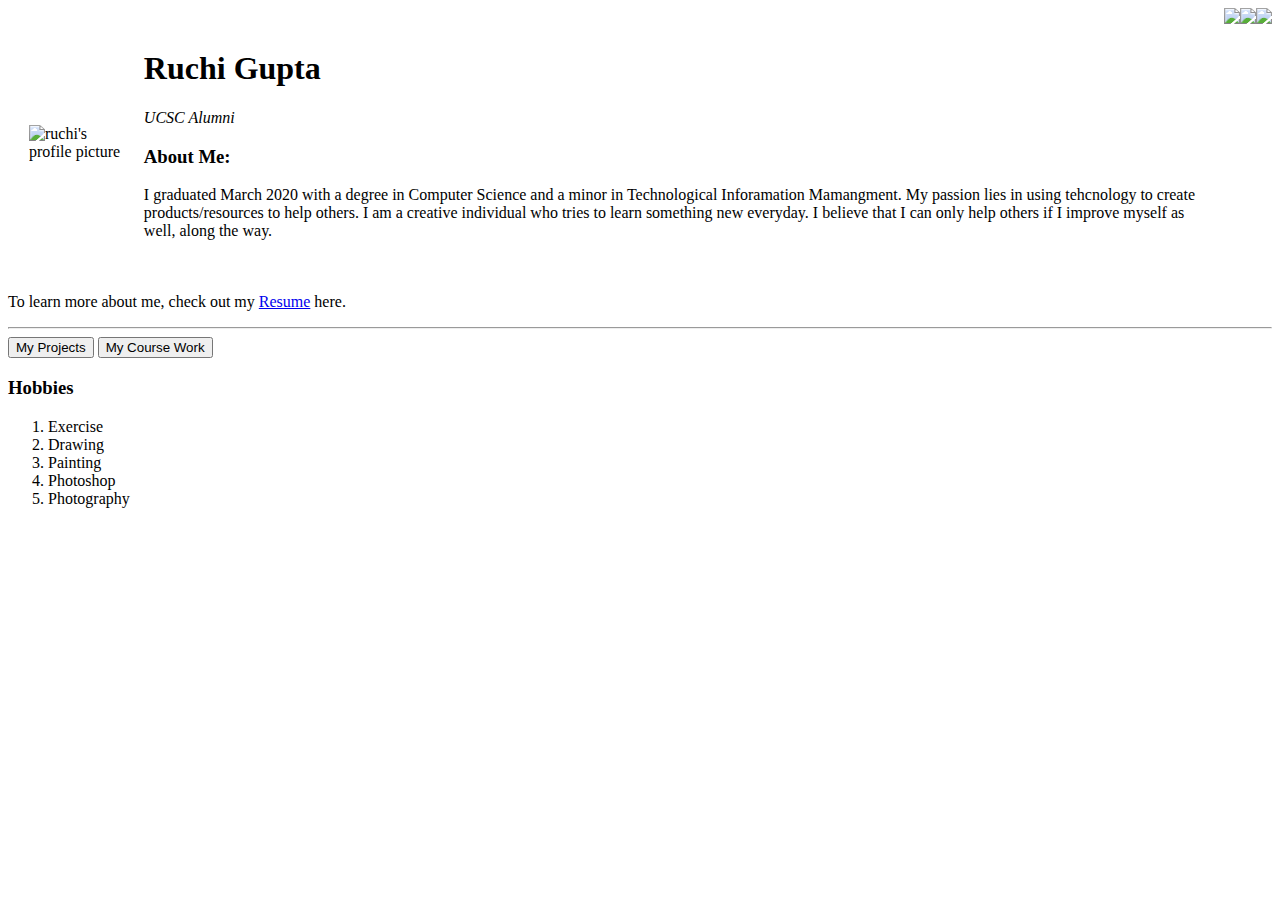
==== index.html @ eff600fb "Add files via upload" ====
<!DOCTYPE html>
<html lang="en" dir="ltr">

<head>
  <meta charset="utf-8">

  <img src="https://img.icons8.com/wired/32/000000/filled-message.png" align="right"/>
  <img src="https://img.icons8.com/wired/32/000000/github.png" align="right"/>
  <img src="https://img.icons8.com/wired/32/000000/linkedin.png" align="right"/>

  <title>Ruchi Gupta Website</title>
</head>

<body>
  <table cellspacing = "20">
    <tr>
      <td>
        <img src="images/circleruchi.png"alt="ruchi's profile picture" height = "200" width="200">
      </td>
      <td>
        <h1>Ruchi Gupta</h1>
        <p><em>UCSC Alumni</em></p>
        <h3><strong>About Me:</strong></h3>
        <p>I graduated March 2020 with a degree in Computer Science and a minor in
          Technological Inforamation Mamangment. My passion
          lies in using tehcnology to create products/resources to help others.
          I am a creative individual who tries to learn something new
          everyday. I believe that I can only help others if I improve myself as well, along the way.
        </p>

  </table>


  <p>To learn more about me, check out my <a href="Ruchi Gupta Resume.pdf"> Resume</a> here. </p>
  <hr>
  <a href="My Projects.html"><button>My Projects</button></a>
  <a href="My Course Work.html"><button>My Course Work</button></a>
  <h3>Hobbies</h3>
    <ol>
      <li>Exercise</li>
      <li>Drawing</li>
      <li>Painting</li>
      <li>Photoshop</li>
      <li>Photography</li>
    </ol>



</body>

</html>
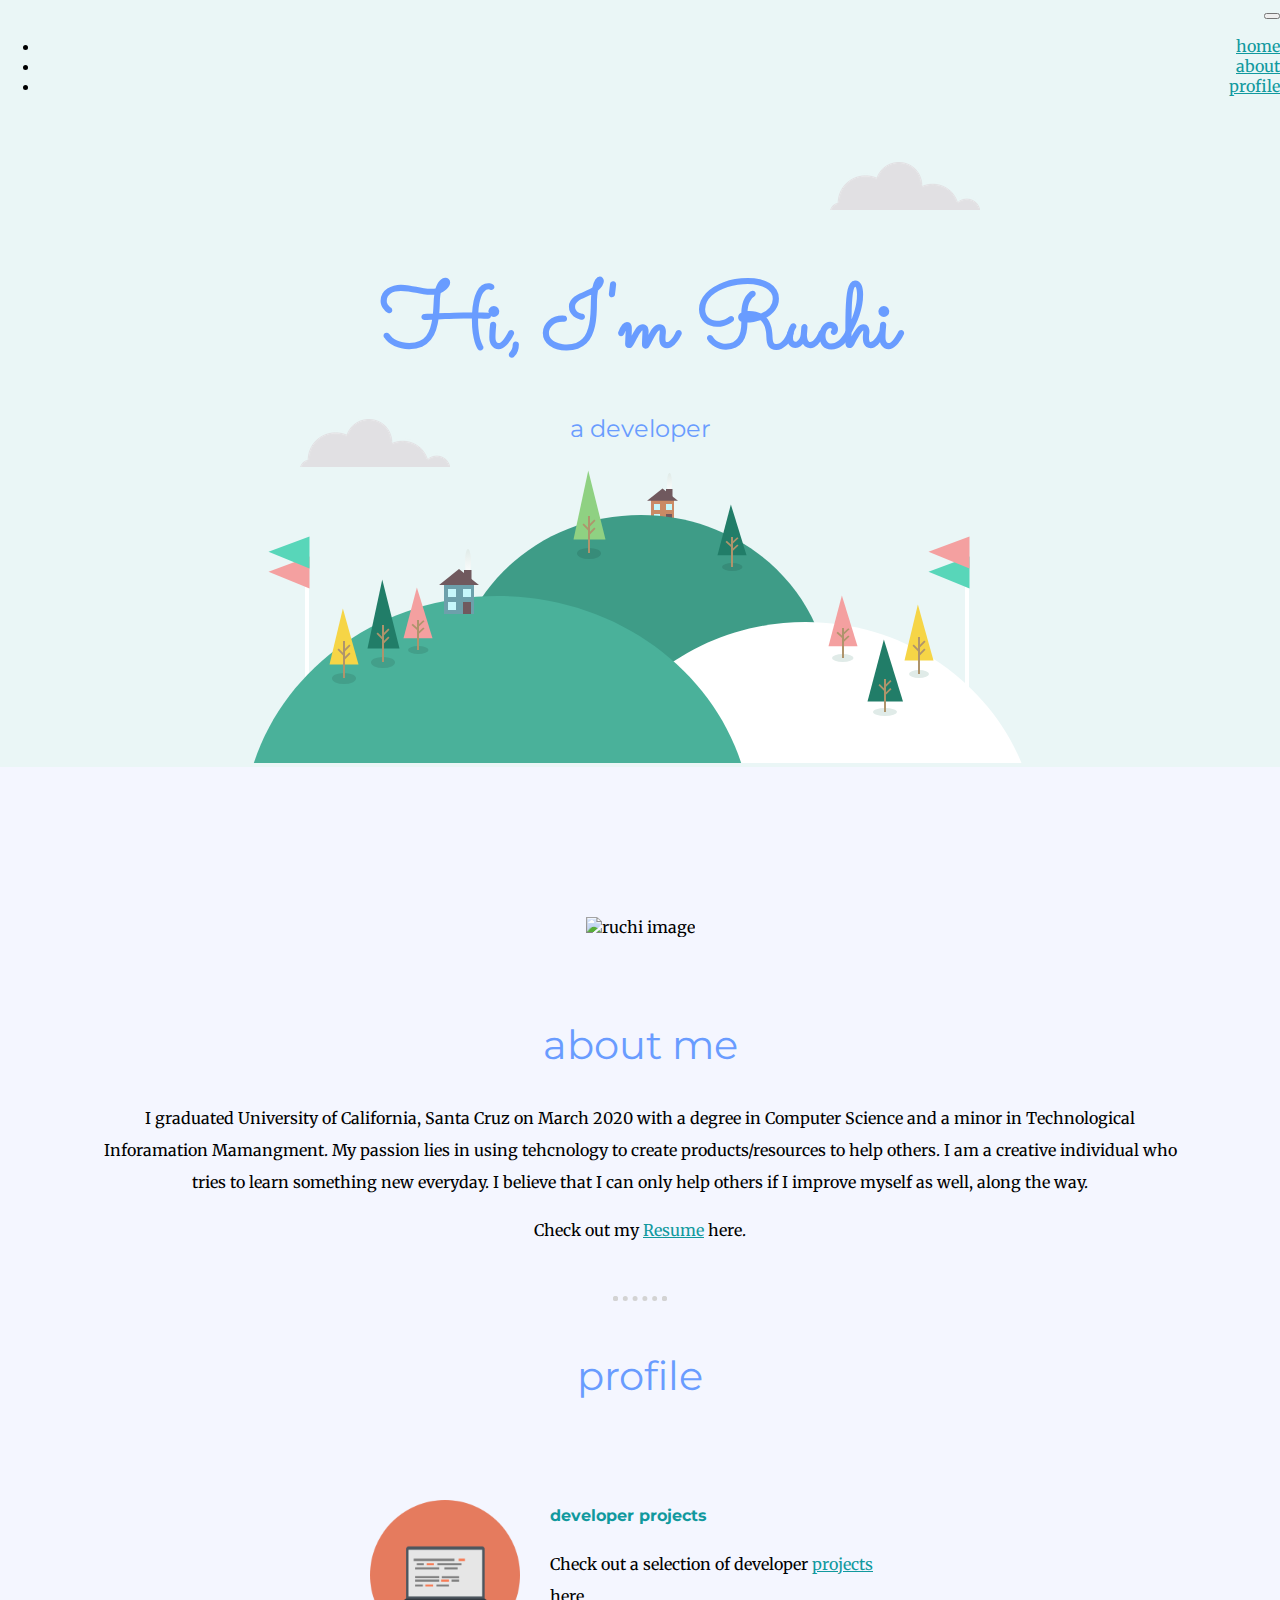
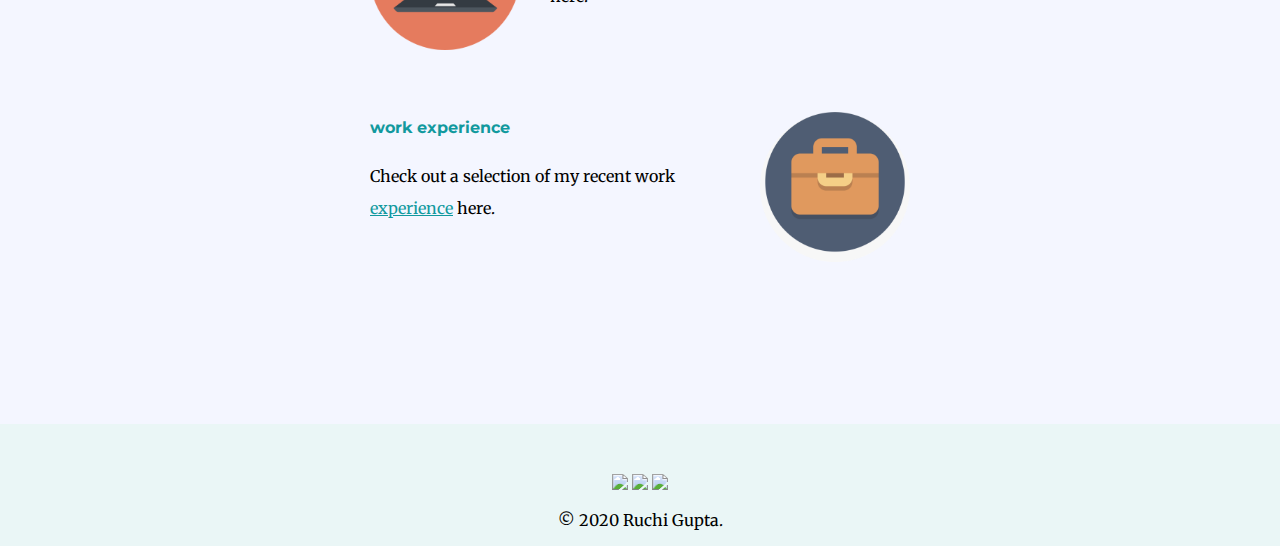
==== commit 6178ad79: "Add files via upload" ====
--- a/index.html
+++ b/index.html
@@ -1,51 +1,95 @@
 <!DOCTYPE html>
 <html lang="en" dir="ltr">
+  <head>
+    <meta charset="utf-8">
+    <meta name="viewport" content="width=device-width, initial-scale=1, shrink-to-fit=no">
 
-<head>
-  <meta charset="utf-8">
+    <title>Ruchi Gupta</title>
+    <!-- Bootstrap CSS -->
+    <link rel="stylesheet" href="https://stackpath.bootstrapcdn.com/bootstrap/4.5.0/css/bootstrap.min.css" integrity="sha384-9aIt2nRpC12Uk9gS9baDl411NQApFmC26EwAOH8WgZl5MYYxFfc+NcPb1dKGj7Sk" crossorigin="anonymous">
+    <!-- Style CSS -->
+    <link rel="stylesheet" href="css/styles.css">
+    <link rel="icon" href="favicon.ico">
+    <link href="https://fonts.googleapis.com/css2?family=Sacramento&display=swap" rel="stylesheet">
+    <link href="https://fonts.googleapis.com/css2?family=Montserrat&family=Sacramento&display=swap" rel="stylesheet">
+    <link href="https://fonts.googleapis.com/css2?family=Merriweather&family=Montserrat&family=Sacramento&display=swap" rel="stylesheet">
 
-  <img src="https://img.icons8.com/wired/32/000000/filled-message.png" align="right"/>
-  <img src="https://img.icons8.com/wired/32/000000/github.png" align="right"/>
-  <img src="https://img.icons8.com/wired/32/000000/linkedin.png" align="right"/>
+    <!-- Optional JavaScript -->
+    <!-- jQuery first, then Popper.js, then Bootstrap JS -->
+    <script src="https://code.jquery.com/jquery-3.5.1.slim.min.js" integrity="sha384-DfXdz2htPH0lsSSs5nCTpuj/zy4C+OGpamoFVy38MVBnE+IbbVYUew+OrCXaRkfj" crossorigin="anonymous"></script>
+    <script src="https://cdn.jsdelivr.net/npm/popper.js@1.16.0/dist/umd/popper.min.js" integrity="sha384-Q6E9RHvbIyZFJoft+2mJbHaEWldlvI9IOYy5n3zV9zzTtmI3UksdQRVvoxMfooAo" crossorigin="anonymous"></script>
+    <script src="https://stackpath.bootstrapcdn.com/bootstrap/4.5.0/js/bootstrap.min.js" integrity="sha384-OgVRvuATP1z7JjHLkuOU7Xw704+h835Lr+6QL9UvYjZE3Ipu6Tp75j7Bh/kR0JKI" crossorigin="anonymous"></script>
 
-  <title>Ruchi Gupta Website</title>
-</head>
+  </head>
+ <!-- navbar -->
+<nav class="navbar navbar-expand-lg">
+      <button class="navbar-toggler bg-info navbar-dark ml-auto" type="button" data-toggle="collapse" data-target="#navbarSupportedContent" aria-controls="navbarSupportedContent" aria-expanded="false" aria-label="Toggle navigation">
+     <span class="navbar-toggler-icon"></span>
+   </button>
+   <div class="collapse navbar-collapse ml-auto dropdown" id="navbarSupportedContent">
+       <ul class="navbar-nav ml-auto">
+           <li class="nav-item">
+               <a class="nav-link" href="#home">home</a>
+           </li>
+           <li class="nav-item">
+               <a class="nav-link" href="#about">about</a>
+           </li>
+           <li class="nav-item">
+               <a class="nav-link" href="#profile">profile</a>
+           </li>
+       </ul>
 
-<body>
-  <table cellspacing = "20">
-    <tr>
-      <td>
-        <img src="images/circleruchi.png"alt="ruchi's profile picture" height = "200" width="200">
-      </td>
-      <td>
-        <h1>Ruchi Gupta</h1>
-        <p><em>UCSC Alumni</em></p>
-        <h3><strong>About Me:</strong></h3>
-        <p>I graduated March 2020 with a degree in Computer Science and a minor in
-          Technological Inforamation Mamangment. My passion
-          lies in using tehcnology to create products/resources to help others.
-          I am a creative individual who tries to learn something new
-          everyday. I believe that I can only help others if I improve myself as well, along the way.
-        </p>
+  </div>
+ </nav>
 
-  </table>
-
-
-  <p>To learn more about me, check out my <a href="Ruchi Gupta Resume.pdf"> Resume</a> here. </p>
-  <hr>
-  <a href="My Projects.html"><button>My Projects</button></a>
-  <a href="My Course Work.html"><button>My Course Work</button></a>
-  <h3>Hobbies</h3>
-    <ol>
-      <li>Exercise</li>
-      <li>Drawing</li>
-      <li>Painting</li>
-      <li>Photoshop</li>
-      <li>Photography</li>
-    </ol>
+<!-- mystyles -->
+  <body class="mybody">
 
 
 
-</body>
+  <div class="top-container" id="home">
+  <img  class="top-cloud" src="images/cloud.png" alt="cloud image">
+    <h1 class="myh1">Hi, I'm Ruchi</h1>
+    <h2 class="subtitle"> a developer</h2>
+  <img  class="bottom-cloud" src="images/cloud.png" alt="cloud image">
+  <img  class="mountain" src="images/mountain2.svg" alt="mountain image"/>
+</div>
 
+  <div class="middle-container">
+    <div class="profile" id="about">
+      <img class="ruchi-image" src="images/circleruchi.png" alt="ruchi image">
+      <h2 class="myh2">about me</h2>
+      <p class="myp">
+        I graduated University of California, Santa Cruz on March 2020 with a degree in Computer Science and a minor in
+        Technological Inforamation Mamangment. My passion
+        lies in using tehcnology to create products/resources to help others.
+        I am a creative individual who tries to learn something new
+        everyday. I believe that I can only help others if I improve myself as well, along the way.
+    </p>
+    <p class="myp">Check out my <a href="Ruchi Gupta Resume.pdf"> Resume</a> here. </p>
+    </div>
+    <hr class="myhr">
+    <div class="skills" id="profile">
+      <h2 class="myh2">profile</h2>
+      <div class="skill-row">
+        <img class="project-image" src="images/circlecomputer.png" alt="computer image">
+        <h3 class="myh3">developer projects</h3>
+        <p class=>Check out a selection of developer <a href="projects.html"> projects</a> here.</p>
+      </div>
+      <div class="skill-row">
+        <img class="work-image" src="images/circlework.png" alt="art picture">
+        <h3 class="myh3">work experience</h3>
+        <p class=""> Check out a selection of my recent work <a href="experience.html"> experience</a> here.</p>
+      </div>
+    </div>
+    </div>
+
+  <div class="bottom-container">
+    <a class="footer-link" href="https://www.linkedin.com/in/ruchi-g-10b241105/"><img src="https://img.icons8.com/wired/32/000000/linkedin.png"/></a>
+    <a class="footer-link" href="https://github.com/rguchi"><img src="https://img.icons8.com/wired/32/000000/github.png"/></a>
+    <a class="footer-link" href="mailto:gupta.ruchi.ruchi@email.com"><img src="https://img.icons8.com/wired/32/000000/filled-message.png"/></a>
+    <p>© 2020 Ruchi Gupta.</p>
+  </div>
+
+  </body>
 </html>
--- a/css/styles.css
+++ b/css/styles.css
@@ -0,0 +1,178 @@
+
+a {
+  color: #11999E;
+}
+
+nav {
+  background-color: #eaf6f6;
+  text-align: right;
+}
+
+.mybody {
+  background-color: #eaf6f6;
+  margin: 0;
+  text-align: center;
+  font-family: 'Merriweather', serif;
+}
+
+.myh1 {
+  color: #699cff;
+  margin-top: 0;
+  font-family: 'Sacramento',sans;
+  font-size: 5.625rem;
+  margin: 50px auto 0 auto;
+
+}
+.myh2 {
+  color: #699cff;
+  font-family: 'Montserrat', sans-serif;
+  font-size: 2.5rem;
+  font-weight: normal;
+
+}
+.myh3 {
+  color: #11999E;
+  font-family: 'Montserrat', sans-serif;
+  font-size: 16px;
+  font-weight: bold;
+}
+
+.myp {
+  line-height: 2;
+}
+
+.myhr {
+  border-style: dotted;
+  border-bottom: 0;
+  border-color:  lightgrey;
+  border-width: 5px;
+  width: 4%;
+  margin: 50px auto 50px auto;
+
+}
+
+/* top container */
+.top-container {
+  background-color: #eaf6f6;
+  padding-top: 100px;
+  position: relative;
+}
+
+.subtitle {
+  color: #699cff;
+  font-family: 'Montserrat', sans-serif;
+  font-size: 1.5rem;
+  font-weight: normal;
+}
+
+.top-cloud {
+  position: absolute;
+  right: 300px;
+  top: 50px;
+  opacity: 0.5;
+}
+.bottom-cloud {
+  position: absolute;
+  left: 300px;
+  bottom: 300px;
+  opacity: 0.5;
+
+}
+
+/* middle container */
+
+.middle-container {
+  background-color: #f4f6ff;
+  padding: 100px;
+
+}
+.skill-row{
+  margin: 100px auto 100px auto;
+  width: 50%;
+  line-height: 2;
+  text-align: left;
+
+
+}
+.ruchi-image {
+  height: 200px;
+  width: 200px;
+  margin: 50px;
+
+}
+/* left image */
+.project-image {
+  width: 150px;
+  float: left;
+  margin-right: 30px;
+
+}
+/* right image */
+.work-image {
+  width: 150px;
+  float: right;
+  margin-left: 30px;
+
+}
+
+/* bottom conatiner */
+.bottom-container {
+  background-color: #eaf6f6;
+  padding-top: 50px;
+}
+
+/* project/expereice cards */
+.cards {
+    margin: 50px auto 50px auto;
+    background-color: #fff;
+    background-clip: border-box;
+    border: 1px solid rgba(0,0,0,.125);
+    border-radius: .25rem;
+    text-align: left;
+
+}
+
+.card-header {
+
+  color: #11999E;
+  font-family: 'Montserrat', sans-serif;
+  font-weight: bold;
+
+}
+
+.card-body {
+    flex: 1 1 auto;
+    min-height: 1px;
+    padding: 1.25rem;
+}
+
+.custom-btn{
+  border-radius: 24px;
+  border: none;
+  color: #699cff;
+  background-color: #e1ebff;
+  width: fit-content;
+  text-align: center;
+  text-decoration: none;
+  display: inline-block;
+  font-size: 1.25rem;
+  font-family: 'Montserrat', sans-serif;
+  font-weight: 500;
+  padding: .5rem;
+  margin: 2% 2% 4%;
+}
+
+@media only screen and (max-width: 991px) {
+.dropdown {
+    position: absolute;
+    text-align: center;
+    top: 100%;
+    right: 0;
+    width: 100px;
+    padding: 10px;
+    background-color: #f9f9f9;
+    min-width: 160px;
+    box-shadow: 0 8px 16px 0 rgba(0,0,0,.2);
+    z-index: 1;
+  }
+}
